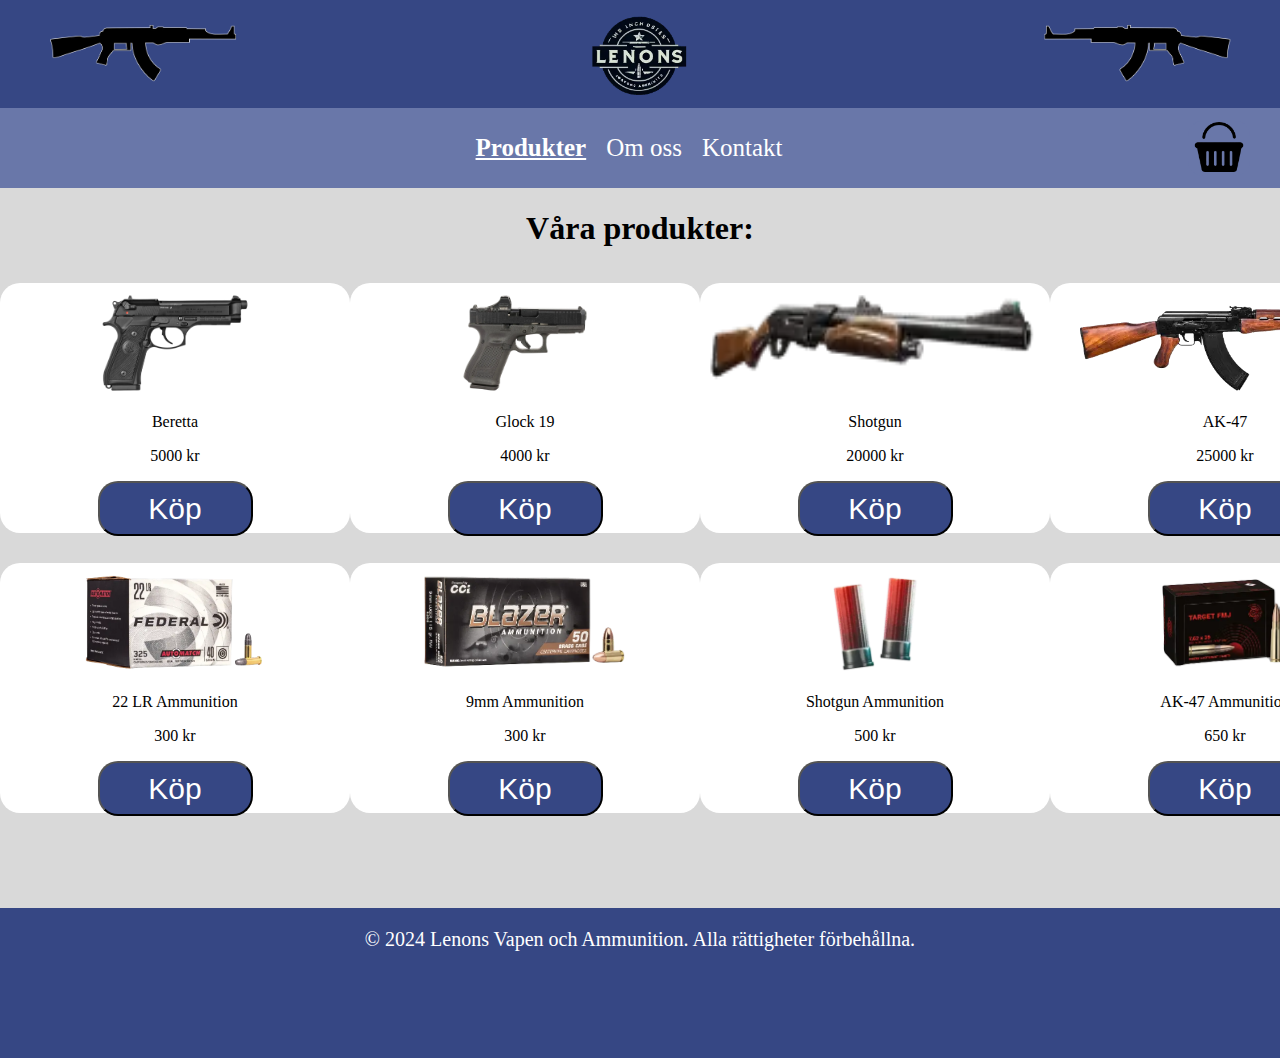
==== index.html @ 46598ffd "fixat länkar" ====
<!DOCTYPE html>
<html lang="sv">
  <head>
    <meta charset="UTF-8" />
    <meta name="viewport" content="width=device-width, initial-scale=1.0" />
    <title>Produkter</title>
    <link rel="stylesheet" href="index.css" />
    <script defer src="./script.js"></script>
  </head>
  <body>
    <div class="flexbox">
      <div id="vapen1">
        <img src="./img/ak47.webp" alt="frän ak-47" />
      </div>
      <div id="logga">
        <img src="./img/logga_webb.webp" alt="logga" />
      </div>
      <div id="vapen2">
        <img src="./img/ak47.webp" alt="frän ak-47" />
      </div>
    </div>
    <nav alt="Länkar">
      <ul>
        <li>
          <a href="./index.html" class="nav-länk-aktiv">Produkter</a>
        </li>
        <li><a href="./om-oss.html" class="nav-länk">Om oss</a></li>
        <li><a href="./kontakta-oss.html" class="nav-länk">Kontakt</a></li>
      </ul>
      <button id="kundvagn-ikon" onclick="växlaKundvagn()">
        <img
          src="./img/varukorg_webb.webp"
          alt="kundvagn knapp"
          height="50px"
          width="50px"
        />
      </button>
      <div id="kundvagn" class="kundvagn-gömd">
        <div id="stäng-kundvagn" onclick="växlaKundvagn()">X</div>

      </div>
    </nav>
    <main>
      <h1>Våra produkter:</h1>
      <div class="produkterGrid">
        <div class="produkt" id="p1">
          <img src="./img/beretta.webp" alt="beretta" />
          <p>Beretta</p>
          <p>5000 kr</p>
          <button onclick="addKundvagn('Beretta', 5000)">Köp</button>
        </div>
        <div class="produkt" id="p2">
          <img src="./img/glock.webp" alt="glock" />
          <p>Glock 19</p>
          <p>4000 kr</p>
          <button onclick="addKundvagn('Glock 19', 4000)">Köp</button>
        </div>
        <div class="produkt" id="p3">
          <img src="./img/shotgun.webp" alt="fortnite shotgun" />
          <p>Shotgun</p>
          <p>20000 kr</p>
          <button onclick="addKundvagn('Shotgun', 20000)">Köp</button>
        </div>
        <div class="produkt" id="p4">
          <img src="./img/ak47_2.webp" alt="ak-47" />
          <p>AK-47</p>
          <p>25000 kr</p>
          <button onclick="addKundvagn('AK-47', 25000)">Köp</button>
        </div>
        <div class="produkt" id="p5">
          <img src="./img/sniper.webp" alt="sniper" />
          <p>Sniper</p>
          <p>45000 kr</p>
          <button onclick="addKundvagn('Sniper', 45000)">Köp</button>
        </div>
        <div class="produkt" id="p6">
          <img src="./img/22lr.webp" alt="" />
          <p>22 LR Ammunition</p>
          <p>300 kr</p>
          <button onclick="addKundvagn('22 LR Ammunition', 300)">Köp</button>
        </div>
        <div class="produkt" id="p7">
          <img src="./img/9mm.webp" alt="9mm" />
          <p>9mm Ammunition</p>
          <p>300 kr</p>
          <button onclick="addKundvagn('9mm Ammunition', 300)">Köp</button>
        </div>
        <div class="produkt" id="p8">
          <img src="./img/shotgun_ammo.webp" alt="" />
          <p>Shotgun Ammunition</p>
          <p>500 kr</p>
          <button onclick="addKundvagn('Shotgun Ammunition', 500)">Köp</button>
        </div>
        <div class="produkt" id="p9">
          <img src="./img/ak47_ammo.webp" alt="" />
          <p>AK-47 Ammunition</p>
          <p>650 kr</p>
          <button onclick="addKundvagn('AK-47 Ammunition', 650)">Köp</button>
        </div>
        <div class="produkt" id="p10">
          <img src="./img/sniper_ammo.webp" alt="" />
          <p>Sniper Ammunition</p>
          <p>800 kr</p>
          <button onclick="addKundvagn('Sniper Ammunition', 800)">Köp</button>
        </div>
      </div>
      <h1>&nbsp;</h1>
    </main>
    <footer>
      <p>© 2024 Lenons Vapen och Ammunition. Alla rättigheter förbehållna.</p>
    </footer>
  </body>
</html>
---- index.css ----
@media only screen and (max-width: 600px){

  html{
    height: 100%;
    width: 100%;
  }
  
  body{
    margin: 0;
    background-color: #d9d9d9;
    display: flex;
    flex-direction: column;
    min-height: 100vh;
    margin: 0;
    width: auto;
  }

  img {
    max-width: 100%;
    height: auto;
  }

  .flexbox{
    display: flex;
    flex-wrap: nowrap;
    background-color: #364784;
    align-items: center;
    text-align: center;
    justify-content: center;
    width: auto;
  }
  #vapen1 {
    transform: scale(0.65);
  }
  #vapen2 {
    transform: scaleX(-1) scale(0.65);
  }
  nav {
    background-color: #6977a9;
    display: flex;
    align-items: center;
    font-size: 15px;
    height: 80px;
    width: auto;
  }

  nav ul {
    list-style-type: none;
    display: flex;
    margin: 10px;
    padding: 0;
    flex-grow: 1;
    justify-content: center;
  }

  nav li {
    margin: 0 10px;
  }

  .nav-länk {
    font-weight: normal;
    color: white;
    text-decoration: none;
  }

  .nav-länk-aktiv,
  .nav-länk:hover {
    font-weight: bold;
    color: white;
  }

  #kundvagn-ikon {
    background-color: #6977a9;
    margin-right: 30px;
    border: none;
    border-radius: 15px;
    margin-left: -50px;
  }
  #kundvagn-ikon:hover {
    background-color: white;
    transform: scale(1.25);
  }
  #kundvagn-ikon:active {
    -webkit-filter: invert();
    transform: scale(1.25);
  }
  footer {
    background-color: #364784;
    text-align: center;
    width: 100%;
    height: 150px;
    margin-top: auto;
  }
  footer p {
    color: white;
    font-size: 20px;
  }
  h1 {
    text-align: center;
  }
  .produkterGrid{  /* inte riktigt men jaja */
    display: flex;
    flex-direction: column;
  }
  .produkt {
    background-color: white;
    margin: 15px;
    text-align: center;
    width: 350px;
    height: 250px;
    border-radius: 20px;
    margin-left:auto;
    margin-right: auto;
  }
  .produkt img {
    height: 100px;
    width: auto;
    align-items: center;
    margin-top: 5px;
  }
  .produkt button {
    margin-bottom: 15px;
    width: 155px;
    height: 55px;
    background-color: #364784;
    color: white;
    font-size: 30px;
    border-radius: 20px;
  }
  .produkt button:active {
    background-color: white;
    color: #364784;
    outline-color: #364784;
    transform: scale(1.1);
  }

  .kundvagn-gömd{
    display: none;
  }
  .kundvagn-synlig{
    display: block;
    color: white;
    background-color: white;
    width: 100%;
    height: 100%;
    position: fixed;
    top: 0px;
    right: 0px;
    z-index: 1000;
    padding: 15px;
    overflow-y: auto;
    box-shadow: 0px 0px 10px rgba(0, 0, 0, 0.5);
  }
  #stäng-kundvagn {
    position: absolute;
    top: 10px;
    right: 15px;
    cursor: pointer;
    font-size: 30px;
    color: red;
  }
}

@media screen and (min-width: 641px) and (max-width: 1407px) { /* fattar inte hur man ska göra detta */
  html{
    height: 100%;
    width: 100%;
  }
  
  body{
    margin: 0;
    background-color: #d9d9d9;
    display: flex;
    flex-direction: column;
    min-height: 100vh;
    margin: 0;
    width: 100%;
  }

  img {
    max-width: 100%;
    height: auto;
  }

  .flexbox{
    display: flex;
    flex-wrap: nowrap;
    background-color: #364784;
    align-items: center;
    text-align: center;
    justify-content: center;
    width: auto;
    width: 100%;
  }
  #vapen1 {
    transform: scale(0.65);
  }
  #vapen2 {
    transform: scaleX(-1) scale(0.65);
  }
  nav {
    background-color: #6977a9;
    display: flex;
    align-items: center;
    font-size: 15px;
    height: 80px;
    width: auto;
  }

  nav ul {
    list-style-type: none;
    display: flex;
    margin: 10px;
    padding: 0;
    flex-grow: 1;
    justify-content: center;
  }

  nav li {
    margin: 0 10px;
  }

  .nav-länk {
    font-weight: normal;
    color: white;
    text-decoration: none;
  }

  .nav-länk-aktiv,
  .nav-länk:hover {
    font-weight: bold;
    color: white;
  }

  #kundvagn-ikon {
    background-color: #6977a9;
    margin-right: 30px;
    border: none;
    border-radius: 15px;
    margin-left: -50px;
  }
  #kundvagn-ikon:hover {
    background-color: white;
    transform: scale(1.25);
  }
  #kundvagn-ikon:active {
    -webkit-filter: invert();
    transform: scale(1.25);
  }
  footer {
    background-color: #364784;
    text-align: center;
    width: 100%;
    height: 150px;
    margin-top: auto;
  }
  footer p {
    color: white;
    font-size: 20px;
  }
  h1 {
    text-align: center;
  }
  .produkterGrid{  /* inte riktigt men jaja */
    display: grid;
    grid-template-rows: 1fr 1fr 1fr 1fr 1fr;
    grid-template-columns: 1fr 1fr;
  
  }
  .produkt {
    background-color: white;
    margin: 15px;
    text-align: center;
    width: 350px;
    height: 250px;
    border-radius: 20px;
    margin-left:auto;
    margin-right: auto;
  }
  .produkt img {
    height: 100px;
    width: auto;
    align-items: center;
    margin-top: 5px;
  }
  .produkt button {
    margin-bottom: 15px;
    width: 155px;
    height: 55px;
    background-color: #364784;
    color: white;
    font-size: 30px;
    border-radius: 20px;
  }
  .produkt button:active {
    background-color: white;
    color: #364784;
    outline-color: #364784;
    transform: scale(1.1);
  }

  .kundvagn-gömd{
    display: none;
  }
  .kundvagn-synlig{
    display: block;
    color: white;
    background-color: white;
    width: 350px;
    height: 100%;
    position: fixed;
    top: 0px;
    right: 0px;
    z-index: 1000;
    padding: 15px;
    overflow-y: auto;
    box-shadow: 0px 0px 10px rgba(0, 0, 0, 0.5);
  }
  #stäng-kundvagn {
    position: absolute;
    top: 10px;
    right: 15px;
    cursor: pointer;
    font-size: 30px;
    color: red;
  }
}

@media screen and (min-width: 1008px) {
  html {
    height: 100%;
  }

  body {
    margin: 0;
    background-color: #d9d9d9;
    display: flex;
    flex-direction: column;
    min-height: 100vh;
    margin: 0;
    width: auto;
  }

  img {
    max-width: 100%;
    height: auto;
  }

  .flexbox {
    display: flex;
    flex-wrap: nowrap;
    background-color: #364784;
    align-items: center;
    text-align: center;
    justify-content: center;
    width: auto;
  }
  #vapen1 {
    margin-right: 300px;
    transform: scale(0.65);
  }
  #vapen2 {
    margin-left: 300px;
    transform: scaleX(-1) scale(0.65);
  }

  nav {
    background-color: #6977a9;
    display: flex;
    align-items: center;
    font-size: 25px;
    height: 80px;
    width: auto;
  }

  nav ul {
    list-style-type: none;
    display: flex;
    margin: 0;
    padding: 0;
    flex-grow: 1;
    justify-content: center;
  }

  nav li {
    margin: 0 10px;
  }

  .nav-länk {
    font-weight: normal;
    color: white;
    text-decoration: none;
  }
  .nav-länk-aktiv,
  .nav-länk:hover {
    font-weight: bold;
    color: white;
  }

  #kundvagn-ikon {
    background-color: #6977a9;
    margin-right: 30px;
    border: none;
    border-radius: 15px;
    margin-left: -70px;
  }
  #kundvagn-ikon:hover {
    background-color: white;
    transform: scale(1.25);
  }
  #kundvagn-ikon:active {
    -webkit-filter: invert();
    transform: scale(1.25);
  }
  .kundvagn-gömd{
    display: none;
  }
  .kundvagn-synlig{
    display: block;
    color: white;
    background-color: white;
    width: 350px;
    height: 100%;
    position: fixed;
    top: 0px;
    right: 0px;
    z-index: 1000;
    padding: 15px;
    overflow-y: auto;
    box-shadow: 0px 0px 10px rgba(0, 0, 0, 0.5);
  }
  #stäng-kundvagn {
    position: absolute;
    top: 10px;
    right: 15px;
    cursor: pointer;
    font-size: 30px;
    color: red;
  }
  footer {
    background-color: #364784;
    text-align: center;
    width: 100%;
    height: 150px;
    margin-top: auto;
  }
  footer p {
    color: white;
    font-size: 20px;
  }
  h1 {
    text-align: center;
  }
  .produkterGrid {
    display: grid;
    grid-template-columns: 1fr 1fr 1fr 1fr 1fr;
    grid-template-rows: 1fr 1fr;
  }
  .produkt {
    background-color: white;
    margin: 15px;
    text-align: center;
    width: 350px;
    height: 250px;
    border-radius: 20px;
    margin-left:auto;
    margin-right: auto;
  }
  .produkt:hover {
    transform: scale(1.1);
  }
  .produkt img {
    height: 100px;
    width: auto;
    align-items: center;
    margin-top: 10px;
  }
  .produkt button {
    margin-bottom: 10px;
    width: 155px;
    height: 55px;
    background-color: #364784;
    color: white;
    font-size: 30px;
    border-radius: 20px;
  }
  .produkt button:hover {
    transform: scale(1.1);
  }
  .produkt button:active {
    background-color: white;
    color: #364784;
    outline-color: #364784;
  }
}
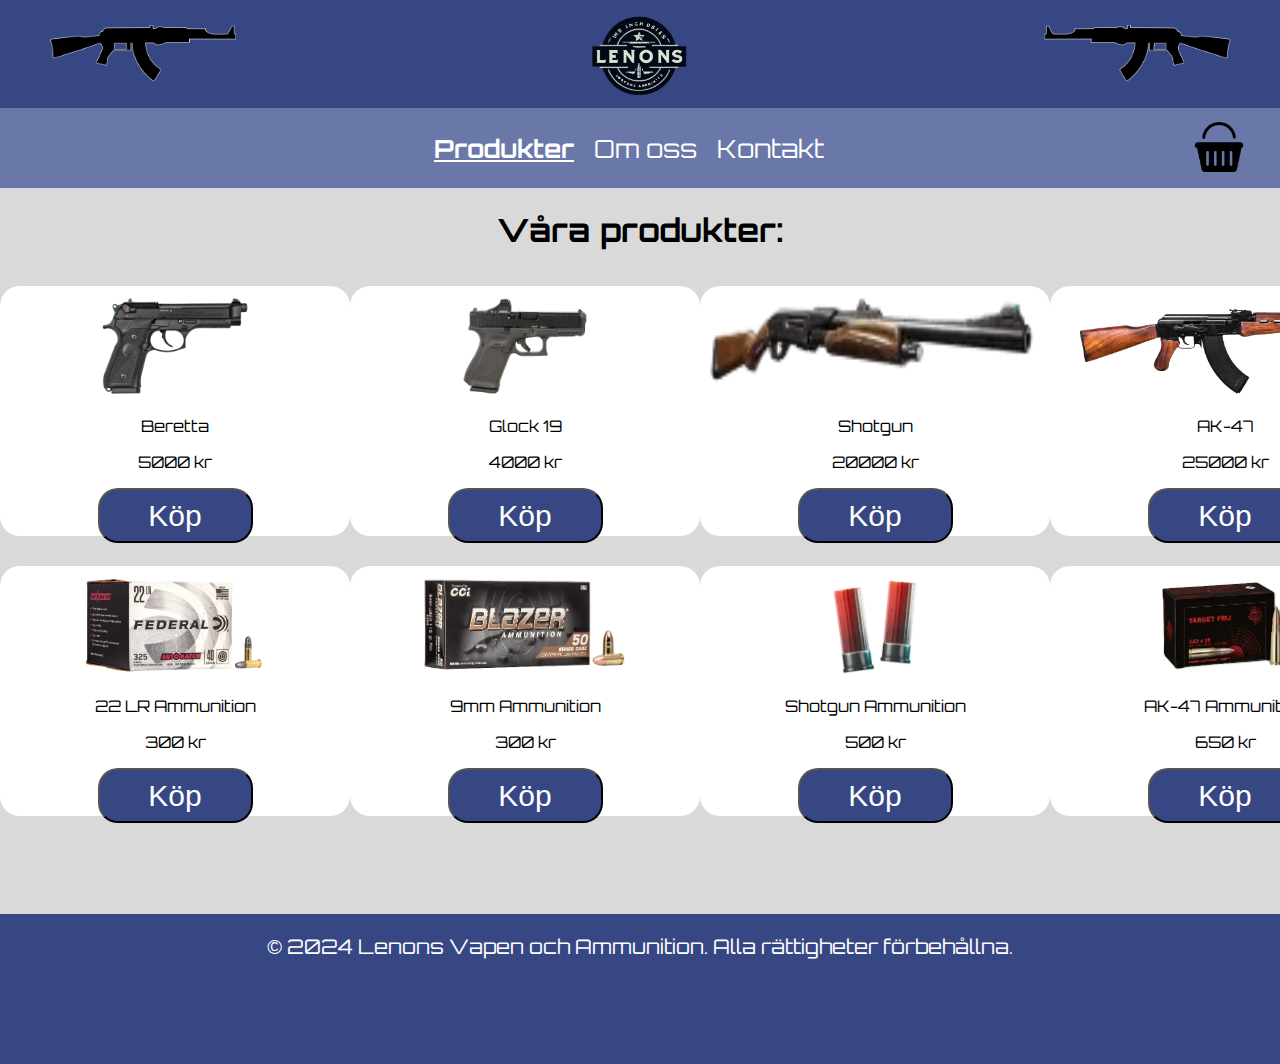
==== commit 02c7dc16: "fixat font samt lagt till ta bort funktion" ====
--- a/index.html
+++ b/index.html
@@ -6,6 +6,9 @@
     <title>Produkter</title>
     <link rel="stylesheet" href="index.css" />
     <script defer src="./script.js"></script>
+    <link rel="preconnect" href="https://fonts.googleapis.com">
+    <link rel="preconnect" href="https://fonts.gstatic.com" crossorigin>
+    <link href="https://fonts.googleapis.com/css2?family=Orbitron:wght@400..900&display=swap" rel="stylesheet">
   </head>
   <body>
     <div class="flexbox">
@@ -37,7 +40,16 @@
       </button>
       <div id="kundvagn" class="kundvagn-gömd">
         <div id="stäng-kundvagn" onclick="växlaKundvagn()">X</div>
-
+        <h1>Kundvagn</h1>
+        <div id="varor"></div>
+        <div id="totalpris">
+          
+        </div>
+        <div id="knappar">
+          <button onclick="tömKundvagn()">Köp</button>
+          <button onclick="tömKundvagn()">Töm</button>
+        </div>
+      </div>
       </div>
     </nav>
     <main>
--- a/index.css
+++ b/index.css
@@ -3,6 +3,7 @@
   html{
     height: 100%;
     width: 100%;
+    font-family: "Orbitron", Arial, sans-serif;
   }
   
   body{
@@ -161,10 +162,11 @@
   }
 }
 
-@media screen and (min-width: 641px) and (max-width: 1407px) { /* fattar inte hur man ska göra detta */
+@media screen and (min-width: 641px) and (max-width: 1007px) { /* fattar inte hur man ska göra detta */
   html{
     height: 100%;
     width: 100%;
+    font-family: "Orbitron", Arial, sans-serif;
   }
   
   body{
@@ -329,6 +331,7 @@
 @media screen and (min-width: 1008px) {
   html {
     height: 100%;
+    font-family: "Orbitron", Arial, sans-serif;
   }
 
   body {
@@ -417,7 +420,7 @@
   }
   .kundvagn-synlig{
     display: block;
-    color: white;
+    color: black;
     background-color: white;
     width: 350px;
     height: 100%;
@@ -436,6 +439,7 @@
     cursor: pointer;
     font-size: 30px;
     color: red;
+
   }
   footer {
     background-color: #364784;
